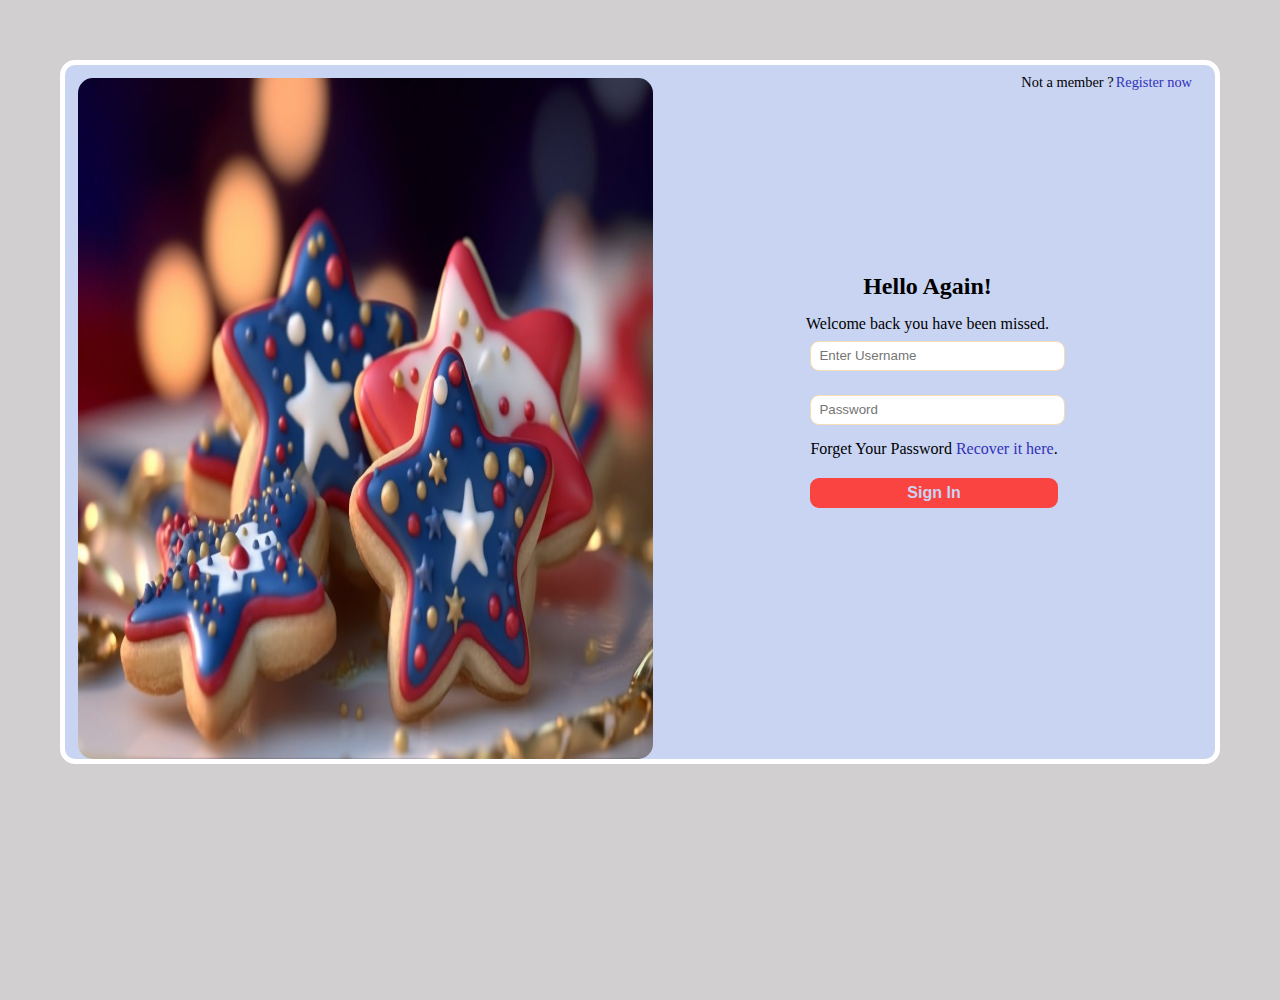
==== Form.html @ e1448aa0 "Add files via upload" ====
<!DOCTYPE html>
<html lang="en">
<head>
    <meta charset="UTF-8">
    <meta name="viewport" content="width=device-width, initial-scale=1.0">
    <title>Login Form</title>
    <link rel="stylesheet" href="Form.css">
</head>
<body>
    <div class="body">
        <div class="content">
               <img src="frontimage.jpg">
               <div class="registration">
                  <p>Not a member ?</p>
                  <a href="#"> Register now</a>
               </div>
               <div class="headingsection">
                <h2>Hello Again!</h2>
                <p>Welcome back you have been missed.</p>
               </div>
               <form action="FormData.txt" method="get">
                <div class="entries">
                    <input type="text" id="username" placeholder="Enter Username" required>
                </div>
                <div class="entries">
                    <input type="password" id="password" placeholder="Password" required>
                </div>
                <div class="forgetpassword">
                    <p>Forget Your Password <a href="#"> Recover it here</a>.</p>
                </div>
                <div class="button">
                    <button type="submit" class="btn">Sign In</button>
                </div>
               </form>
        </div>
    </div>
</body>
</html>
---- Form.css ----
*{
    color:black;
    padding: 0%;
    margin: 0%;
    font-family: 'Franklin Gothic Medium' Arial, sans-serif;
    box-sizing: border-box;
}
.body{
    background-color: #d1cfcf;
    height: 1000px;
    padding: 60px;
}
.content{
    height: 80%;
    max-width: 100%;
    background-color: #c9d4f3;
    border: 5px solid white;
    border-radius: 15px;
    margin: auto;
    display: flex;
    flex-direction: row;
    position: relative;
}
img{
    width: 50%;
    height: auto;
    margin-top: 13px;
    margin-left: 13px;
    border-radius: 15px;
    background-size: cover;
}
.registration{
    display: flex;
    position: absolute;
    top: 0;
    right: 2%;
    margin-top: 9px;
    font-size: 0.9rem;
}
.registration a{
    text-decoration: none;
    color: #3232b9;
    margin-left: 2px;
}
.registration a:hover{
    color: #2020bb;
}
.headingsection {
    width: 50%;
    margin: auto;
    text-align: center;
    position: absolute;
    top: 30%;
    bottom: 70%;
    left: 50%;
}
.headingsection p{
    padding-top: 15px;
}
form{
    margin: auto;
}
.entries{
    margin-top: 15px;
    margin-bottom: 15px;
}
#username, #password {
    margin-top: 9px;
    height: 30px;
    padding: 8px;
    width: 103%;
    border: 0.2px solid wheat;
    border-radius: 9px;
    color: black;
}
cursor{
    cursor: pointer;
}
.forgetpassword{
    font-size: 1rem;
    margin-top: 15px;
}
.forgetpassword a{
    text-decoration: none;
    color: #3232b9;
}
.forgetpassword a:hover{
    color: #0c0c7c;
}
.btn{
    margin-top: 20px;
    background-color: rgb(250, 68, 65);
    width: 100%;
    border: 2px solid rgb(250, 68, 65);
    border-radius: 9px;
    height: 30px;
    color: #c9d4f3;
    font-weight: bold;
    font-size: 1rem;
}
.btn:hover{
    background-color: rgb(241, 38, 35);
}

/*Making Resposiveness Code*/

/* Adjust layout for screens smaller than 600px */
@media  (max-width: 700px) {
    .registration {
        position: static;
        text-align: center;
        margin-top: 20px; /* Adjust margin for better spacing */
    }
    .headingsection {
        position: static;
        padding: 0; /* Remove padding */
        margin-top: 20px; /* Adjust margin for better spacing */
    }
    img {
        border-radius: 0; /* Remove border radius for better appearance */
    }
}
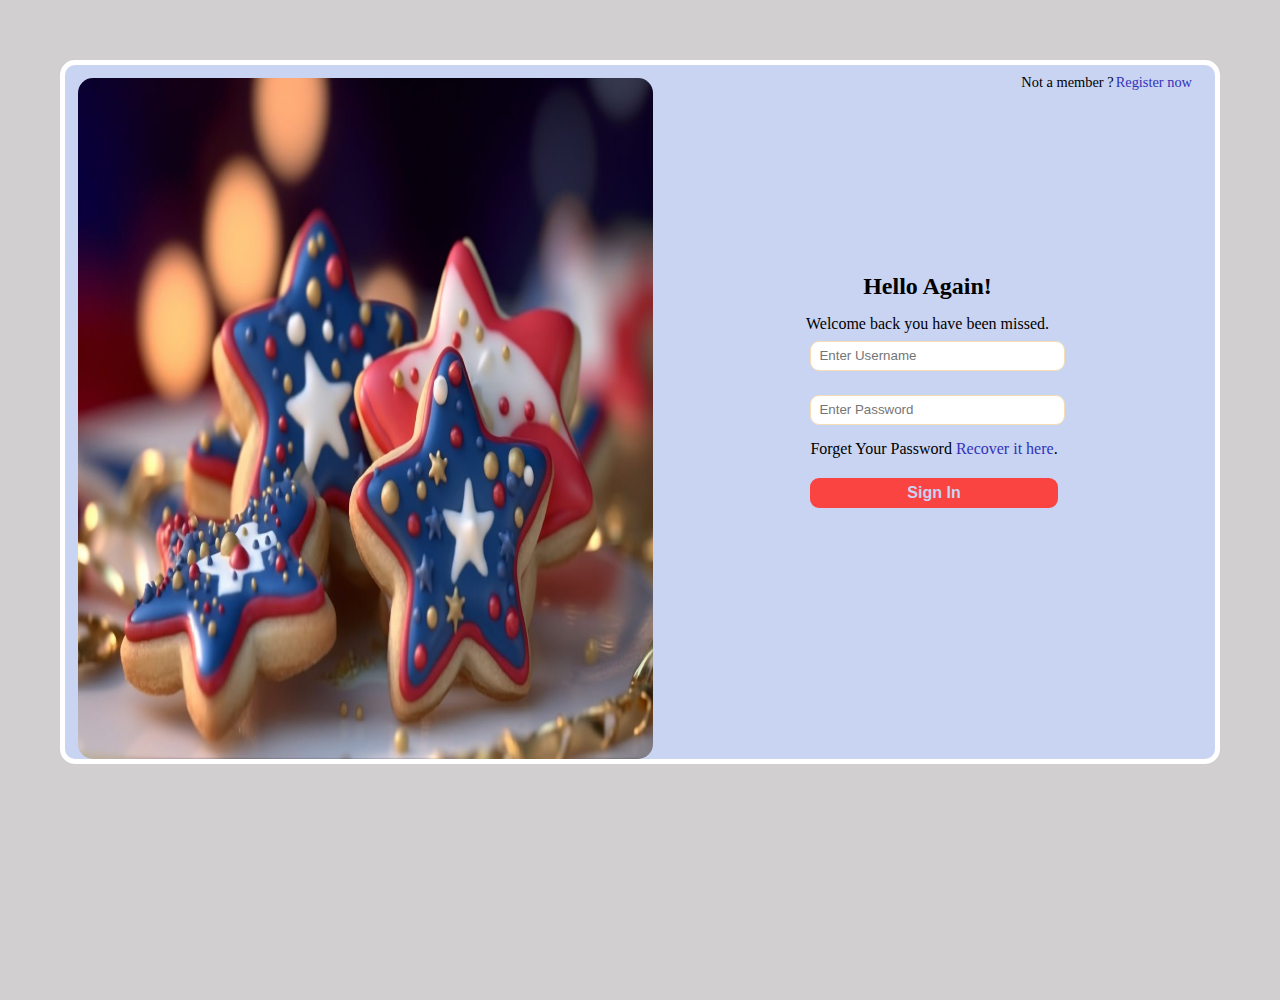
==== commit 0b467df6: "I commit Enter Password" ====
--- a/Form.html
+++ b/Form.html
@@ -23,7 +23,7 @@
                     <input type="text" id="username" placeholder="Enter Username" required>
                 </div>
                 <div class="entries">
-                    <input type="password" id="password" placeholder="Password" required>
+                    <input type="password" id="password" placeholder="Enter Password" required>
                 </div>
                 <div class="forgetpassword">
                     <p>Forget Your Password <a href="#"> Recover it here</a>.</p>
